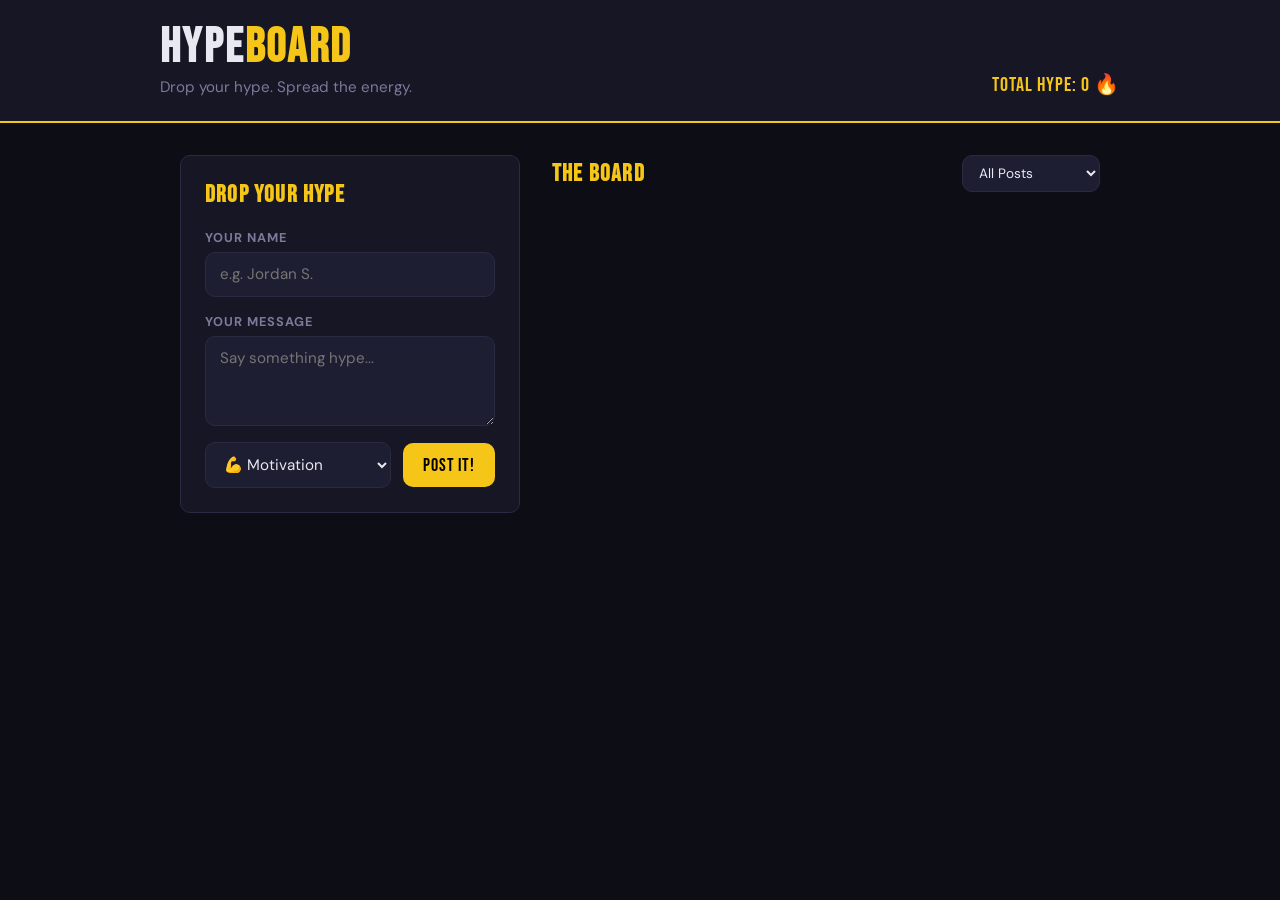
==== hype-board/index.html @ e69c357c "Added a total hyper counter to the header of the page" ====
<!DOCTYPE html>
<html lang="en">
  <!-- This should be obvious but this is the root tag that literally everything goes in (Indicates That The Text Is HTML Code) -->

  <!-- Establishes Meta Data and Links Connected Files -->
   
  <head>
    <meta charset="UTF-8" />
    <meta name="viewport" content="width=device-width, initial-scale=1.0" />
    <title>Hype Board</title>
    <script src="./script.js" defer></script> <!-- Moved Back to the "head" tag so peace of mind. -->
    <link rel="preconnect" href="https://fonts.googleapis.com" />
    <link
      href="https://fonts.googleapis.com/css2?family=Bebas+Neue&family=DM+Sans:wght@400;500;700&display=swap"
      rel="stylesheet"
    />
    <link rel="stylesheet" href="./style.css" />
  </head>
  <body>

    <!-- This Sets up the top of the screen, usually for titles and logos -->
    <header>
      <div class="header-inner">
        <div class="header-flex">
          <div>
            <h1>HYPE<span class="accent">BOARD</span></h1>
            <p class="tagline">Drop your hype. Spread the energy.</p>
          </div>
          <div class="header-stat">
            <p id="total-upvotes">Total Hype: 0 🔥</p>
          </div>
        </div>
      </div>
    </header>

    <!-- The "main" function if you would, this determines the content of the "body" section of the webapp. -->
    <main>

      <!-- Post Form -->
      <section class="form-panel">
        <h2 class="section-title">Drop Your Hype</h2>
        <form id="hype-form">

          <!-- A container for the "field-group" -->
          <div class="field-group">
            <label for="author-input">Your Name</label> <!-- Goated Movie -->
            <input
              type="text"
              id="author-input"
              placeholder="e.g. Jordan S."
              maxlength="30"
              title="Your name"
              required
            />
          </div>
          <!-- Another container for the "field-group" -->
          <div class="field-group">
            <label for="hype-input">Your Message</label>
            <textarea
              id="hype-input"
              placeholder="Say something hype..."
              maxlength="150"
              title="Your message"
              required
            ></textarea>
          </div>

          <!-- Container for the "form-footer" -->
          <div class="form-footer">
            <select id="category-input">
              <option value="motivation">💪 Motivation</option>
              <option value="sports">🏆 Sports</option>
              <option value="academics">📚 Academics</option>
              <option value="life">✨ Life</option>
            </select>
            <button type="submit" title="Post your message" aria-label="Post your message">Post It!</button>
          </div>
        </form>
      </section>

      <!-- Board -->
      <section class="board-panel">

        <!-- Container for the "board-header" -->
        <div class="board-header">
          <h2 class="section-title">The Board</h2>
          <select id="filter-select">
            <option value="all">All Posts</option>
            <option value="motivation">💪 Motivation</option>
            <option value="sports">🏆 Sports</option>
            <option value="academics">📚 Academics</option>
            <option value="life">✨ Life</option>
          </select>
        </div>

        <!-- Container for the "cards-container" -->
        <div id="cards-container"></div>
      </section>

    </main>

  </body>
</html>
---- hype-board/style.css ----
/* =============================================
   HYPE BOARD — Stylesheet
   ============================================= */

:root {
  --bg:       #0d0d16;
  --surface:  #161625;
  --surface2: #1e1e32;
  --border:   #2a2a42;
  --accent:   #f5c518;
  --purple:   #7c6aff;
  --pink:     #ff5c8a;
  --text:     #e8e8f0;
  --muted:    #7a7a9a;
  --radius:   10px;
}

/* ── Reset ─────────────────────────────────── */
*, *::before, *::after {
  box-sizing: border-box;
  margin: 0;
  padding: 0;
}

body {
  font-family: 'DM Sans', sans-serif;
  background: var(--bg);
  color: var(--text);
  min-height: 100vh;
}

/* ── Header ────────────────────────────────── */
header {
  background: var(--surface);
  border-bottom: 2px solid var(--accent);
  padding: 1.5rem 2rem;
}

.header-inner {
  max-width: 960px;
  margin: 0 auto;
}

header h1 {
  font-family: 'Bebas Neue', sans-serif;
  font-size: 3rem;
  letter-spacing: 0.05em;
  color: var(--text);
  line-height: 1;
}

header h1 .accent {
  color: var(--accent);
}

.tagline {
  color: var(--muted);
  margin-top: 0.3rem;
  font-size: 0.95rem;
}

.header-flex {
  display: flex;
  justify-content: space-between;
  align-items: flex-end;
  gap: 2rem;
}

.header-stat {
  font-family: 'Bebas Neue', sans-serif;
  font-size: 1.25rem;
  letter-spacing: 0.05em;
  color: var(--accent);
  white-space: nowrap;
}

.header-stat p {
  margin: 0;
}

/* ── Main Layout ───────────────────────────── */
main {
  max-width: 960px;
  margin: 2rem auto;
  padding: 0 1.25rem;
  display: grid;
  grid-template-columns: 340px 1fr;
  gap: 2rem;
  align-items: start;
}

/* ── Section Titles ────────────────────────── */
.section-title {
  font-family: 'Bebas Neue', sans-serif;
  font-size: 1.5rem;
  letter-spacing: 0.05em;
  color: var(--accent);
  margin-bottom: 1.25rem;
}

/* ── Form Panel ────────────────────────────── */
.form-panel {
  background: var(--surface);
  border: 1px solid var(--border);
  border-radius: var(--radius);
  padding: 1.5rem;
  position: sticky;
  top: 1.5rem;
}

.field-group {
  margin-bottom: 1rem;
}

label {
  display: block;
  font-size: 0.8rem;
  font-weight: 700;
  text-transform: uppercase;
  letter-spacing: 0.08em;
  color: var(--muted);
  margin-bottom: 0.4rem;
}

input[type="text"],
textarea,
select {
  display: block;
  width: 100%;
  padding: 0.7rem 0.9rem;
  background: var(--surface2);
  border: 1px solid var(--border);
  border-radius: var(--radius);
  color: var(--text);
  font-family: inherit;
  font-size: 0.95rem;
  transition: border-color 0.15s;
}

input[type="text"]:focus,
textarea:focus,
select:focus {
  outline: none;
  border-color: var(--purple);
}

textarea {
  resize: vertical;
  min-height: 90px;
}

.form-footer {
  display: flex;
  gap: 0.75rem;
  align-items: center;
  margin-top: 0.25rem;
}

.form-footer select {
  flex: 1;
}

button[type="submit"] {
  background: var(--accent);
  color: #000;
  border: none;
  padding: 0.7rem 1.25rem;
  border-radius: var(--radius);
  font-family: 'Bebas Neue', sans-serif;
  font-size: 1.1rem;
  letter-spacing: 0.05em;
  cursor: pointer;
  white-space: nowrap;
  transition: transform 0.1s, opacity 0.15s;
  position: relative;
}

input[title],
textarea[title],
button[title] {
  position: relative;
}

input[title]::after,
textarea[title]::after,
button[title]::after {
  content: attr(title);
  position: absolute;
  left: 50%;
  bottom: calc(100% + 0.75rem);
  transform: translateX(-50%) translateY(0.25rem);
  background: rgba(18, 18, 18, 0.95);
  color: #fff;
  padding: 0.45rem 0.65rem;
  border-radius: 0.5rem;
  font-size: 0.8rem;
  font-weight: 500;
  letter-spacing: 0.01em;
  white-space: nowrap;
  opacity: 0;
  pointer-events: none;
  transition: opacity 0.15s ease, transform 0.15s ease;
  z-index: 5;
  box-shadow: 0 12px 24px rgba(0, 0, 0, 0.18);
}

input[title]::before,
textarea[title]::before,
button[title]::before {
  content: '';
  position: absolute;
  left: 50%;
  bottom: calc(100% + 0.45rem);
  width: 0.5rem;
  height: 0.5rem;
  background: rgba(18, 18, 18, 0.95);
  transform: translateX(-50%) rotate(45deg);
  opacity: 0;
  pointer-events: none;
  transition: opacity 0.15s ease;
  z-index: 5;
}

input[title]:hover::after,
input[title]:focus-visible::after,
textarea[title]:hover::after,
textarea[title]:focus-visible::after,
button[title]:hover::after,
button[title]:focus-visible::after {
  opacity: 1;
  transform: translateX(-50%) translateY(-0.25rem);
}

input[title]:hover::before,
input[title]:focus-visible::before,
textarea[title]:hover::before,
textarea[title]:focus-visible::before,
button[title]:hover::before,
button[title]:focus-visible::before {
  opacity: 1;
}

button[type="submit"]:hover {
  opacity: 0.88;
  transform: translateY(-1px);
}

.board-header {
  display: flex;
  justify-content: space-between;
  align-items: center;
  margin-bottom: 1.25rem;
}

.board-header .section-title {
  margin-bottom: 0;
}

.board-header select {
  width: auto;
  padding: 0.5rem 0.75rem;
  font-size: 0.85rem;
}

/* ── Cards Container ───────────────────────── */
#cards-container {
  display: grid;
  gap: 1rem;
  grid-template-columns: repeat(2, minmax(200px, 1fr));

}

/* ── Animation ────────────────────────────── */
@keyframes slideInFade {
  from {
    opacity: 0;
    transform: translateY(20px);
  }
  to {
    opacity: 1;
    transform: translateY(0);
  }
}

/* ── Hype Card ─────────────────────────────── */
.hype-card {
  background: var(--surface);
  border: 1px solid var(--border);
  border-left: 4px solid var(--purple);
  border-radius: var(--radius);
  padding: 1.25rem;
  width: 100%;
  display: flex;
  flex-direction: column;
  gap: 0.75rem;
  transition: border-color 0.2s, transform 0.15s;
}

.hype-card.new-post {
  animation: slideInFade 0.4s ease-out;
}

.hype-card[data-value="Motivation"] {border-left-color: #F4CA16; }
.hype-card[data-value="Sports"] {border-left-color: #184CA1; }
.hype-card[data-value="Academics"] {border-left-color: #F26222; }
.hype-card[data-value="Life"] {border-left-color: #9A5FAB; }

.hype-card:hover {
  transform: translateY(-2px);
  border-left-color: var(--accent);
}

.card-top {
  display: flex;
  justify-content: space-between;
  align-items: flex-start;
  gap: 0.5rem;
}

.card-author {
  font-weight: 700;
  font-size: 0.9rem;
  color: var(--purple);
  letter-spacing: 0.02em;
}

.card-badge {
  font-size: 0.72rem;
  background: var(--surface2);
  border: 1px solid var(--border);
  padding: 0.2rem 0.55rem;
  border-radius: 20px;
  color: var(--muted);
  white-space: nowrap;
}

.card-badge[data-value="Motivation"] {color: #F4CA16; }
.card-badge[data-value="Sports"] {color: #184CA1; }
.card-badge[data-value="Academics"] {color: #F26222; }
.card-badge[data-value="Life"] {color: #9A5FAB; }

.card-message {
  font-size: 0.95rem;
  line-height: 1.55;
  color: var(--text);
  flex: 1;
}

.card-bottom {
  display: flex;
  justify-content: space-between;
  align-items: center;
}

.upvote-btn {
  display: inline-flex;
  align-items: center;
  gap: 0.4rem;
  background: transparent;
  border: 1px solid var(--border);
  color: var(--muted);
  padding: 0.3rem 0.75rem;
  border-radius: 20px;
  font-family: inherit;
  font-size: 0.85rem;
  cursor: pointer;
  transition: all 0.15s;
}

.upvote-btn:hover {
  border-color: var(--accent);
  color: var(--accent);
}

@media (max-width: 767px) {
  main {
    grid-template-columns: 1fr;
    gap: 1.5rem;
  }

  .header-flex {
    flex-direction: column;
    align-items: flex-start;
  }

  .header-stat {
    align-self: flex-start;
  }

  .form-panel {
    position: static;
    top: auto;
  }

  .form-footer {
    flex-direction: column;
    align-items: stretch;
  }

  .form-footer select,
  .form-footer button {
    width: 100%;
  }

  .board-header {
    flex-direction: column;
    align-items: stretch;
    gap: 1rem;
  }

  #cards-container {
    grid-template-columns: 1fr;
  }
}

.delete-btn {
  background: none;
  border: none;
  color: var(--muted);
  font-size: 1rem;
  cursor: pointer;
  transition: color 0.15s;
  padding: 0.25rem;
}

.delete-btn:hover {
  color: var(--pink);
}
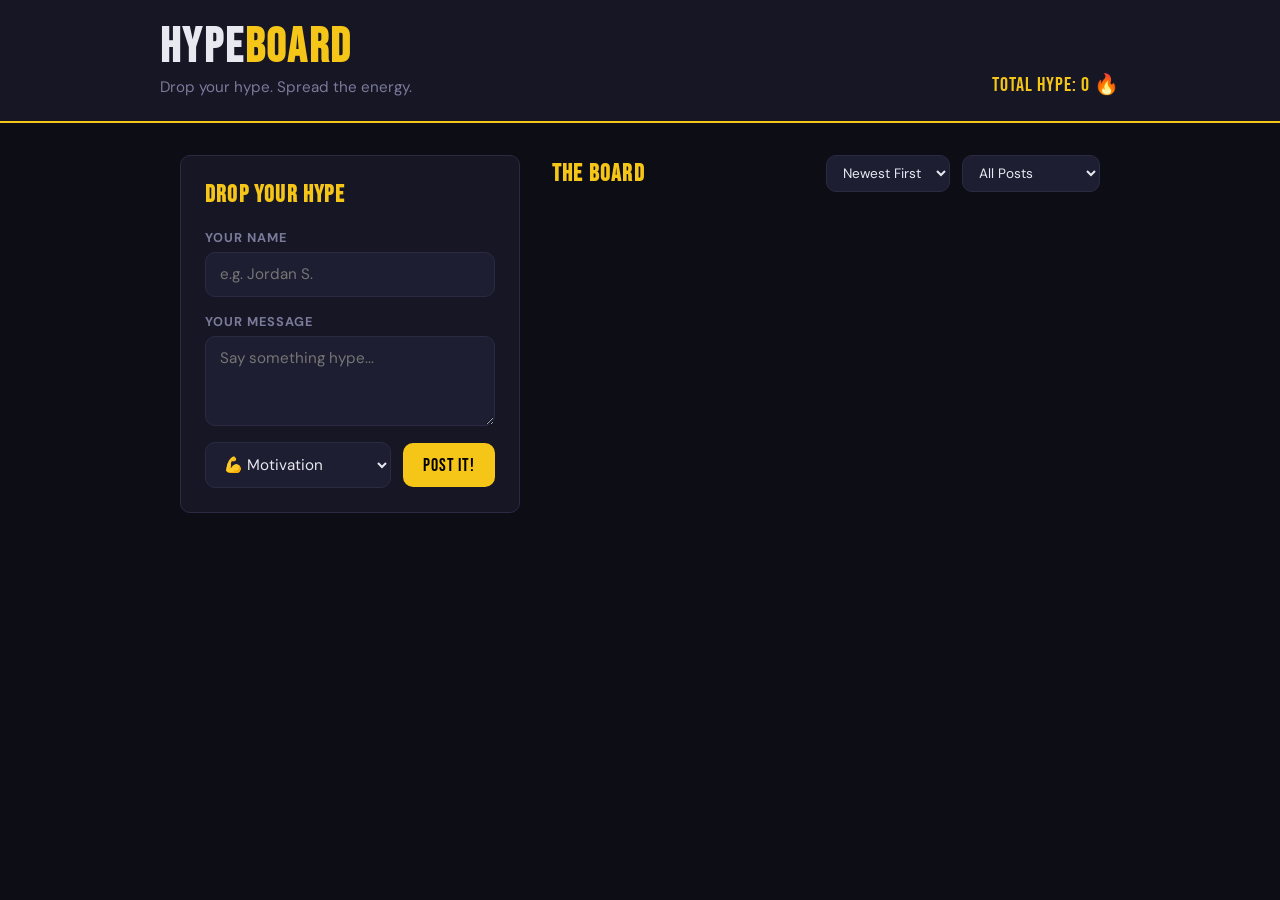
==== commit 0dce92a2: "Added a sorter, with Newest First and Most Hype as the sort options" ====
--- a/hype-board/index.html
+++ b/hype-board/index.html
@@ -84,13 +84,19 @@
         <!-- Container for the "board-header" -->
         <div class="board-header">
           <h2 class="section-title">The Board</h2>
-          <select id="filter-select">
-            <option value="all">All Posts</option>
-            <option value="motivation">💪 Motivation</option>
-            <option value="sports">🏆 Sports</option>
-            <option value="academics">📚 Academics</option>
-            <option value="life">✨ Life</option>
-          </select>
+          <div class="board-controls">
+            <select id="sort-select">
+              <option value="newest">Newest First</option>
+              <option value="hype">Most Hype</option>
+            </select>
+            <select id="filter-select">
+              <option value="all">All Posts</option>
+              <option value="motivation">💪 Motivation</option>
+              <option value="sports">🏆 Sports</option>
+              <option value="academics">📚 Academics</option>
+              <option value="life">✨ Life</option>
+            </select>
+          </div>
         </div>
 
         <!-- Container for the "cards-container" -->
--- a/hype-board/style.css
+++ b/hype-board/style.css
@@ -262,6 +262,11 @@
   font-size: 0.85rem;
 }
 
+.board-controls {
+  display: flex;
+  gap: 0.75rem;
+}
+
 /* ── Cards Container ───────────────────────── */
 #cards-container {
   display: grid;
@@ -408,6 +413,10 @@
     gap: 1rem;
   }
 
+  .board-controls {
+    flex-direction: column;
+  }
+
   #cards-container {
     grid-template-columns: 1fr;
   }
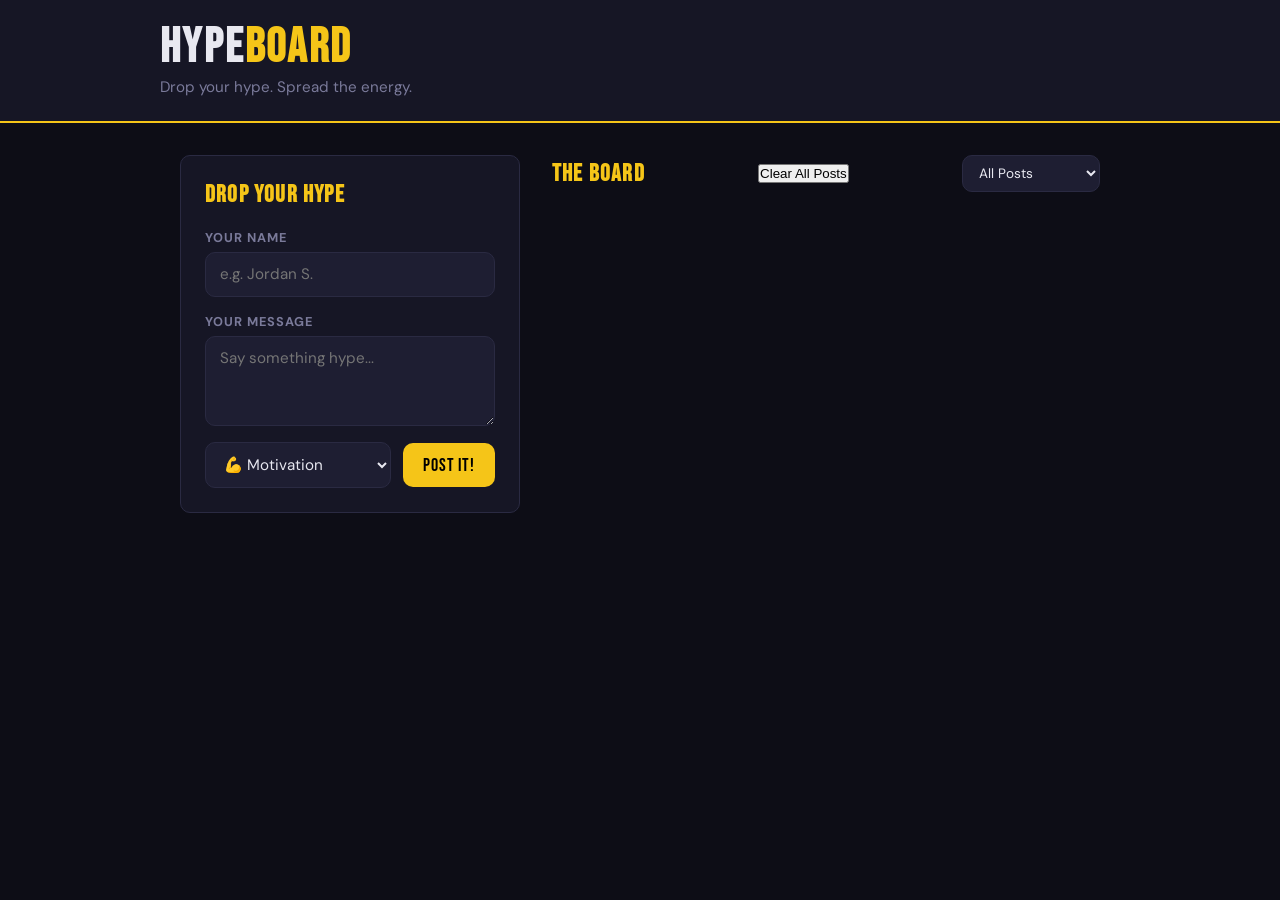
==== commit 21fbe3a5: "feat: line 157-169 (js) and line 80 (html), added a clear all button that sets posts to a blank arra" ====
--- a/hype-board/index.html
+++ b/hype-board/index.html
@@ -21,15 +21,8 @@
     <!-- This Sets up the top of the screen, usually for titles and logos -->
     <header>
       <div class="header-inner">
-        <div class="header-flex">
-          <div>
-            <h1>HYPE<span class="accent">BOARD</span></h1>
-            <p class="tagline">Drop your hype. Spread the energy.</p>
-          </div>
-          <div class="header-stat">
-            <p id="total-upvotes">Total Hype: 0 🔥</p>
-          </div>
-        </div>
+        <h1>HYPE<span class="accent">BOARD</span></h1>
+        <p class="tagline">Drop your hype. Spread the energy.</p>
       </div>
     </header>
 
@@ -84,19 +77,14 @@
         <!-- Container for the "board-header" -->
         <div class="board-header">
           <h2 class="section-title">The Board</h2>
-          <div class="board-controls">
-            <select id="sort-select">
-              <option value="newest">Newest First</option>
-              <option value="hype">Most Hype</option>
-            </select>
-            <select id="filter-select">
-              <option value="all">All Posts</option>
-              <option value="motivation">💪 Motivation</option>
-              <option value="sports">🏆 Sports</option>
-              <option value="academics">📚 Academics</option>
-              <option value="life">✨ Life</option>
-            </select>
-          </div>
+          <button id = "clearAll"></button>
+          <select id="filter-select">
+            <option value="all">All Posts</option>
+            <option value="motivation">💪 Motivation</option>
+            <option value="sports">🏆 Sports</option>
+            <option value="academics">📚 Academics</option>
+            <option value="life">✨ Life</option>
+          </select>
         </div>
 
         <!-- Container for the "cards-container" -->
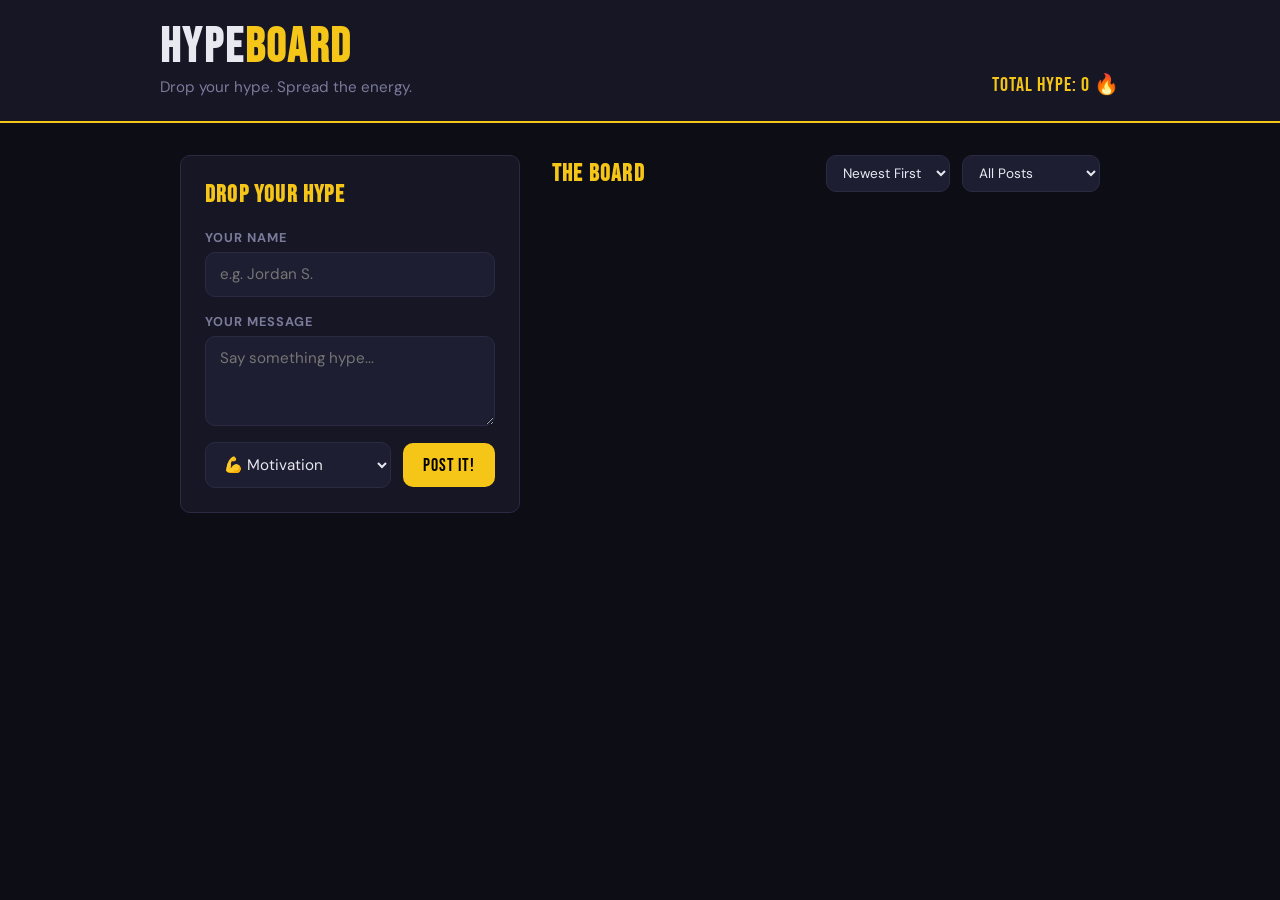
==== commit 5d436d6f: "Merge pull request #19 from christianinglis/feat/sort-by-hype Feat 6 (Low) - Sort posts by Most Hype" ====
--- a/hype-board/index.html
+++ b/hype-board/index.html
@@ -21,8 +21,15 @@
     <!-- This Sets up the top of the screen, usually for titles and logos -->
     <header>
       <div class="header-inner">
-        <h1>HYPE<span class="accent">BOARD</span></h1>
-        <p class="tagline">Drop your hype. Spread the energy.</p>
+        <div class="header-flex">
+          <div>
+            <h1>HYPE<span class="accent">BOARD</span></h1>
+            <p class="tagline">Drop your hype. Spread the energy.</p>
+          </div>
+          <div class="header-stat">
+            <p id="total-upvotes">Total Hype: 0 🔥</p>
+          </div>
+        </div>
       </div>
     </header>
 
@@ -77,14 +84,19 @@
         <!-- Container for the "board-header" -->
         <div class="board-header">
           <h2 class="section-title">The Board</h2>
-          <button id = "clearAll"></button>
-          <select id="filter-select">
-            <option value="all">All Posts</option>
-            <option value="motivation">💪 Motivation</option>
-            <option value="sports">🏆 Sports</option>
-            <option value="academics">📚 Academics</option>
-            <option value="life">✨ Life</option>
-          </select>
+          <div class="board-controls">
+            <select id="sort-select">
+              <option value="newest">Newest First</option>
+              <option value="hype">Most Hype</option>
+            </select>
+            <select id="filter-select">
+              <option value="all">All Posts</option>
+              <option value="motivation">💪 Motivation</option>
+              <option value="sports">🏆 Sports</option>
+              <option value="academics">📚 Academics</option>
+              <option value="life">✨ Life</option>
+            </select>
+          </div>
         </div>
 
         <!-- Container for the "cards-container" -->
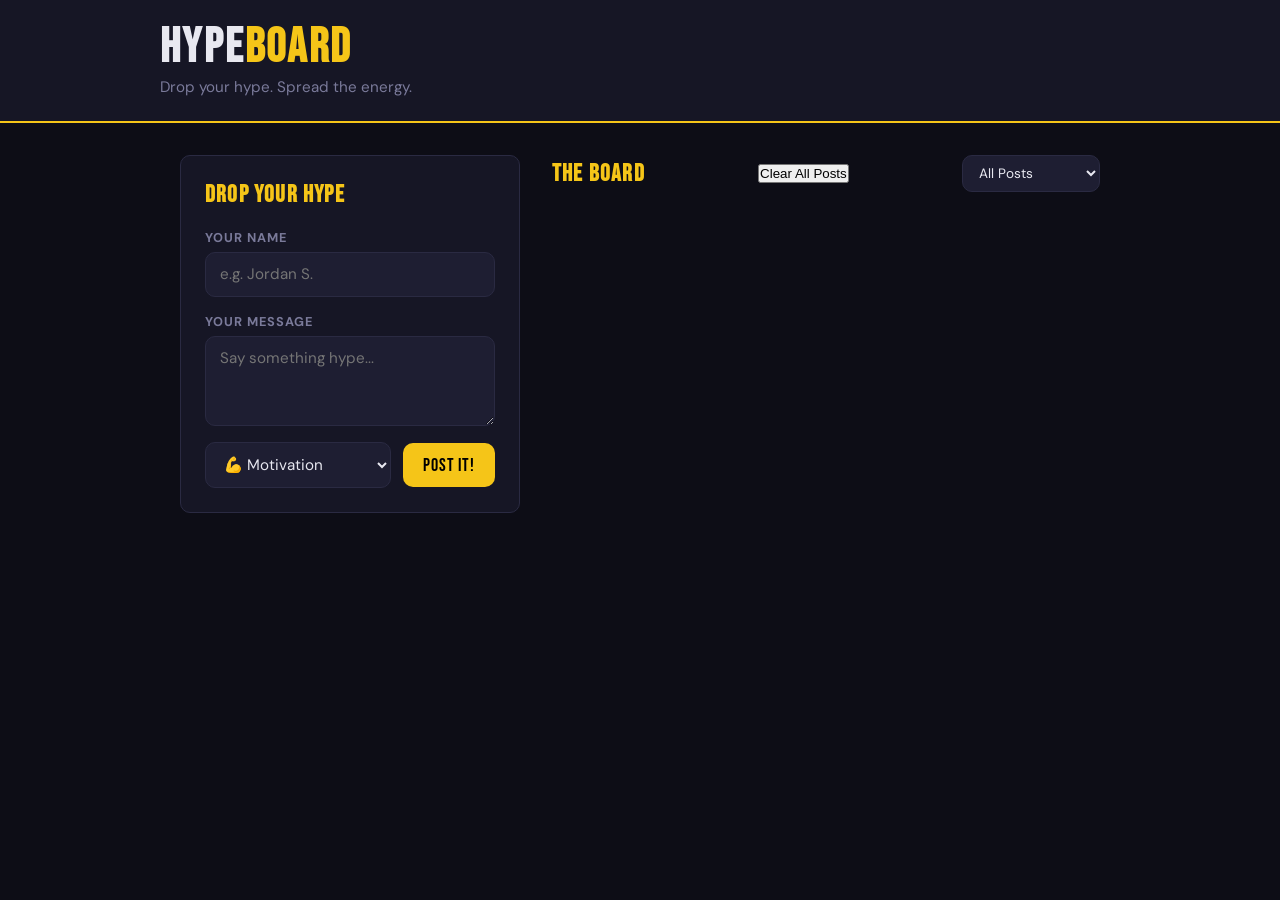
==== commit c77f340a: "feat: feat07, line 80 html, lines 157-170 js, added a clear all button with conf" ====
--- a/hype-board/index.html
+++ b/hype-board/index.html
@@ -21,15 +21,8 @@
     <!-- This Sets up the top of the screen, usually for titles and logos -->
     <header>
       <div class="header-inner">
-        <div class="header-flex">
-          <div>
-            <h1>HYPE<span class="accent">BOARD</span></h1>
-            <p class="tagline">Drop your hype. Spread the energy.</p>
-          </div>
-          <div class="header-stat">
-            <p id="total-upvotes">Total Hype: 0 🔥</p>
-          </div>
-        </div>
+        <h1>HYPE<span class="accent">BOARD</span></h1>
+        <p class="tagline">Drop your hype. Spread the energy.</p>
       </div>
     </header>
 
@@ -84,19 +77,14 @@
         <!-- Container for the "board-header" -->
         <div class="board-header">
           <h2 class="section-title">The Board</h2>
-          <div class="board-controls">
-            <select id="sort-select">
-              <option value="newest">Newest First</option>
-              <option value="hype">Most Hype</option>
-            </select>
-            <select id="filter-select">
-              <option value="all">All Posts</option>
-              <option value="motivation">💪 Motivation</option>
-              <option value="sports">🏆 Sports</option>
-              <option value="academics">📚 Academics</option>
-              <option value="life">✨ Life</option>
-            </select>
-          </div>
+          <button id = "clearAll"></button>
+          <select id="filter-select">
+            <option value="all">All Posts</option>
+            <option value="motivation">💪 Motivation</option>
+            <option value="sports">🏆 Sports</option>
+            <option value="academics">📚 Academics</option>
+            <option value="life">✨ Life</option>
+          </select>
         </div>
 
         <!-- Container for the "cards-container" -->
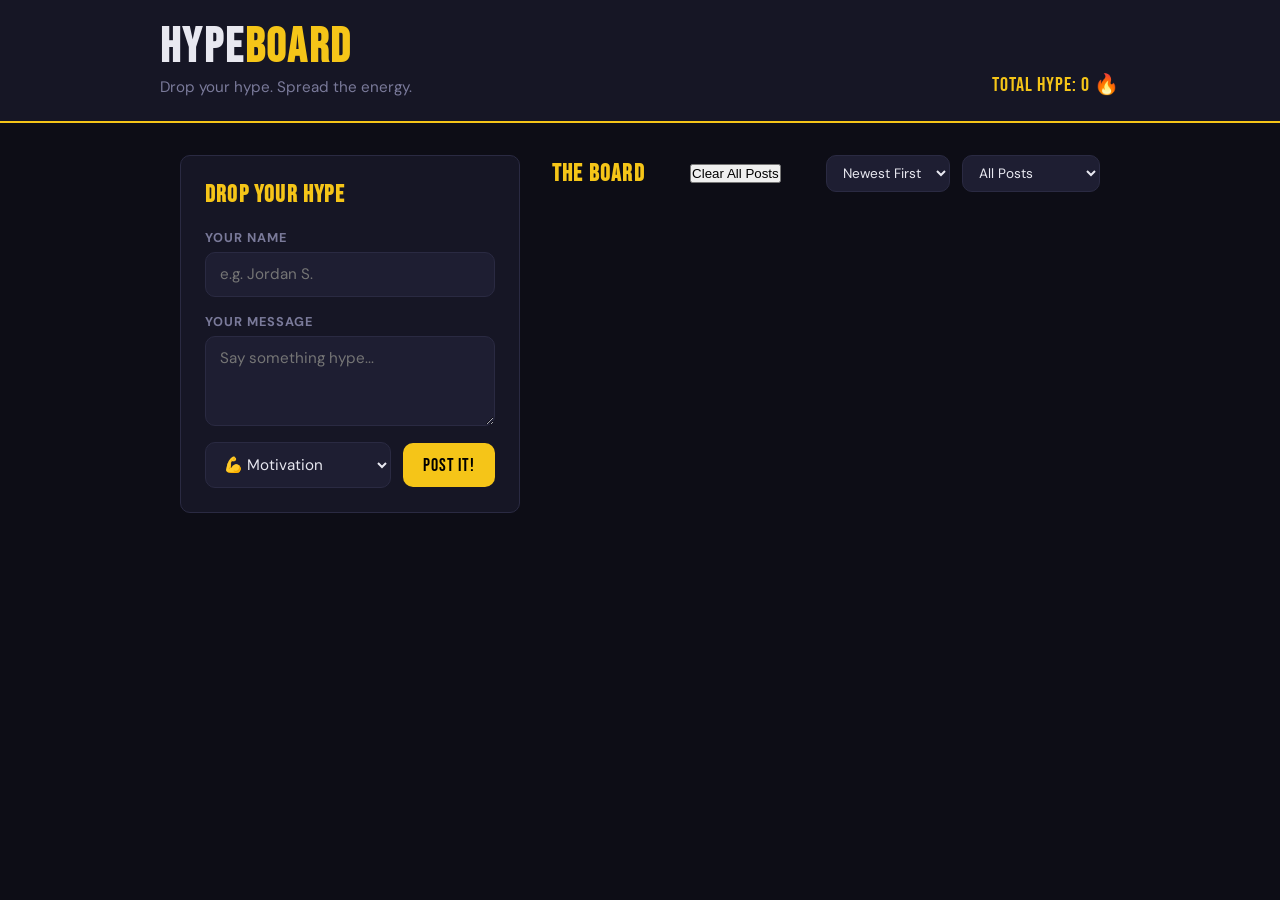
==== commit c01b798c: "Merge branch 'main' into feat/feat07" ====
--- a/hype-board/index.html
+++ b/hype-board/index.html
@@ -21,8 +21,15 @@
     <!-- This Sets up the top of the screen, usually for titles and logos -->
     <header>
       <div class="header-inner">
-        <h1>HYPE<span class="accent">BOARD</span></h1>
-        <p class="tagline">Drop your hype. Spread the energy.</p>
+        <div class="header-flex">
+          <div>
+            <h1>HYPE<span class="accent">BOARD</span></h1>
+            <p class="tagline">Drop your hype. Spread the energy.</p>
+          </div>
+          <div class="header-stat">
+            <p id="total-upvotes">Total Hype: 0 🔥</p>
+          </div>
+        </div>
       </div>
     </header>
 
@@ -78,13 +85,19 @@
         <div class="board-header">
           <h2 class="section-title">The Board</h2>
           <button id = "clearAll"></button>
-          <select id="filter-select">
-            <option value="all">All Posts</option>
-            <option value="motivation">💪 Motivation</option>
-            <option value="sports">🏆 Sports</option>
-            <option value="academics">📚 Academics</option>
-            <option value="life">✨ Life</option>
-          </select>
+          <div class="board-controls">
+            <select id="sort-select">
+              <option value="newest">Newest First</option>
+              <option value="hype">Most Hype</option>
+            </select>
+            <select id="filter-select">
+              <option value="all">All Posts</option>
+              <option value="motivation">💪 Motivation</option>
+              <option value="sports">🏆 Sports</option>
+              <option value="academics">📚 Academics</option>
+              <option value="life">✨ Life</option>
+            </select>
+          </div>
         </div>
 
         <!-- Container for the "cards-container" -->
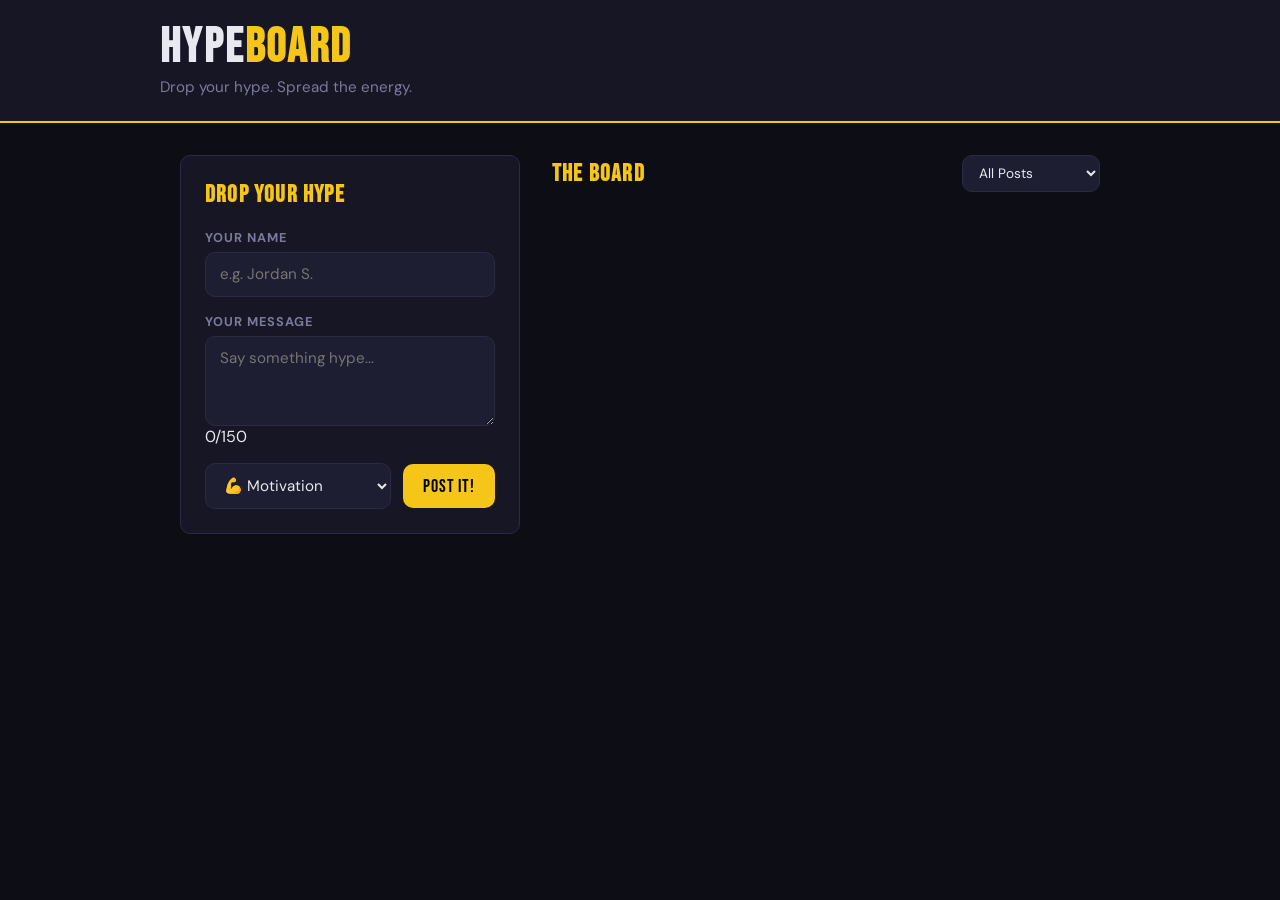
==== commit 8417b7a7: "feat: added the feature by making a char count that displays under the box through an event listener" ====
--- a/hype-board/index.html
+++ b/hype-board/index.html
@@ -21,15 +21,8 @@
     <!-- This Sets up the top of the screen, usually for titles and logos -->
     <header>
       <div class="header-inner">
-        <div class="header-flex">
-          <div>
-            <h1>HYPE<span class="accent">BOARD</span></h1>
-            <p class="tagline">Drop your hype. Spread the energy.</p>
-          </div>
-          <div class="header-stat">
-            <p id="total-upvotes">Total Hype: 0 🔥</p>
-          </div>
-        </div>
+        <h1>HYPE<span class="accent">BOARD</span></h1>
+        <p class="tagline">Drop your hype. Spread the energy.</p>
       </div>
     </header>
 
@@ -63,6 +56,7 @@
               title="Your message"
               required
             ></textarea>
+            <p id="char-count">0/150</p>
           </div>
 
           <!-- Container for the "form-footer" -->
@@ -84,20 +78,13 @@
         <!-- Container for the "board-header" -->
         <div class="board-header">
           <h2 class="section-title">The Board</h2>
-          <button id = "clearAll"></button>
-          <div class="board-controls">
-            <select id="sort-select">
-              <option value="newest">Newest First</option>
-              <option value="hype">Most Hype</option>
-            </select>
-            <select id="filter-select">
-              <option value="all">All Posts</option>
-              <option value="motivation">💪 Motivation</option>
-              <option value="sports">🏆 Sports</option>
-              <option value="academics">📚 Academics</option>
-              <option value="life">✨ Life</option>
-            </select>
-          </div>
+          <select id="filter-select">
+            <option value="all">All Posts</option>
+            <option value="motivation">💪 Motivation</option>
+            <option value="sports">🏆 Sports</option>
+            <option value="academics">📚 Academics</option>
+            <option value="life">✨ Life</option>
+          </select>
         </div>
 
         <!-- Container for the "cards-container" -->
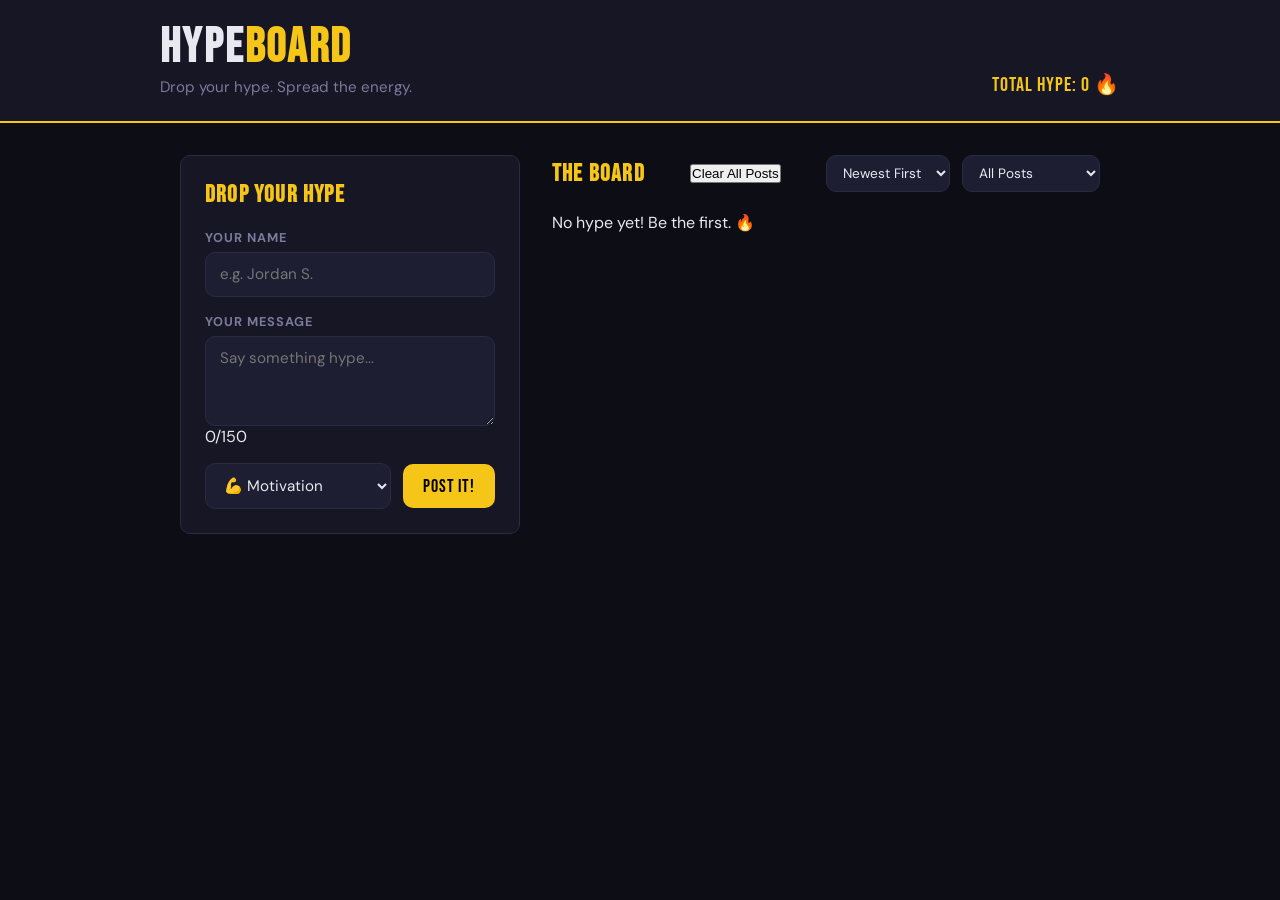
==== commit be9dc7b0: "Merge pull request #23 from christianinglis/feat/feat-02 feat/feat-02" ====
--- a/hype-board/index.html
+++ b/hype-board/index.html
@@ -21,8 +21,15 @@
     <!-- This Sets up the top of the screen, usually for titles and logos -->
     <header>
       <div class="header-inner">
-        <h1>HYPE<span class="accent">BOARD</span></h1>
-        <p class="tagline">Drop your hype. Spread the energy.</p>
+        <div class="header-flex">
+          <div>
+            <h1>HYPE<span class="accent">BOARD</span></h1>
+            <p class="tagline">Drop your hype. Spread the energy.</p>
+          </div>
+          <div class="header-stat">
+            <p id="total-upvotes">Total Hype: 0 🔥</p>
+          </div>
+        </div>
       </div>
     </header>
 
@@ -78,13 +85,20 @@
         <!-- Container for the "board-header" -->
         <div class="board-header">
           <h2 class="section-title">The Board</h2>
-          <select id="filter-select">
-            <option value="all">All Posts</option>
-            <option value="motivation">💪 Motivation</option>
-            <option value="sports">🏆 Sports</option>
-            <option value="academics">📚 Academics</option>
-            <option value="life">✨ Life</option>
-          </select>
+          <button id = "clearAll"></button>
+          <div class="board-controls">
+            <select id="sort-select">
+              <option value="newest">Newest First</option>
+              <option value="hype">Most Hype</option>
+            </select>
+            <select id="filter-select">
+              <option value="all">All Posts</option>
+              <option value="motivation">💪 Motivation</option>
+              <option value="sports">🏆 Sports</option>
+              <option value="academics">📚 Academics</option>
+              <option value="life">✨ Life</option>
+            </select>
+          </div>
         </div>
 
         <!-- Container for the "cards-container" -->
